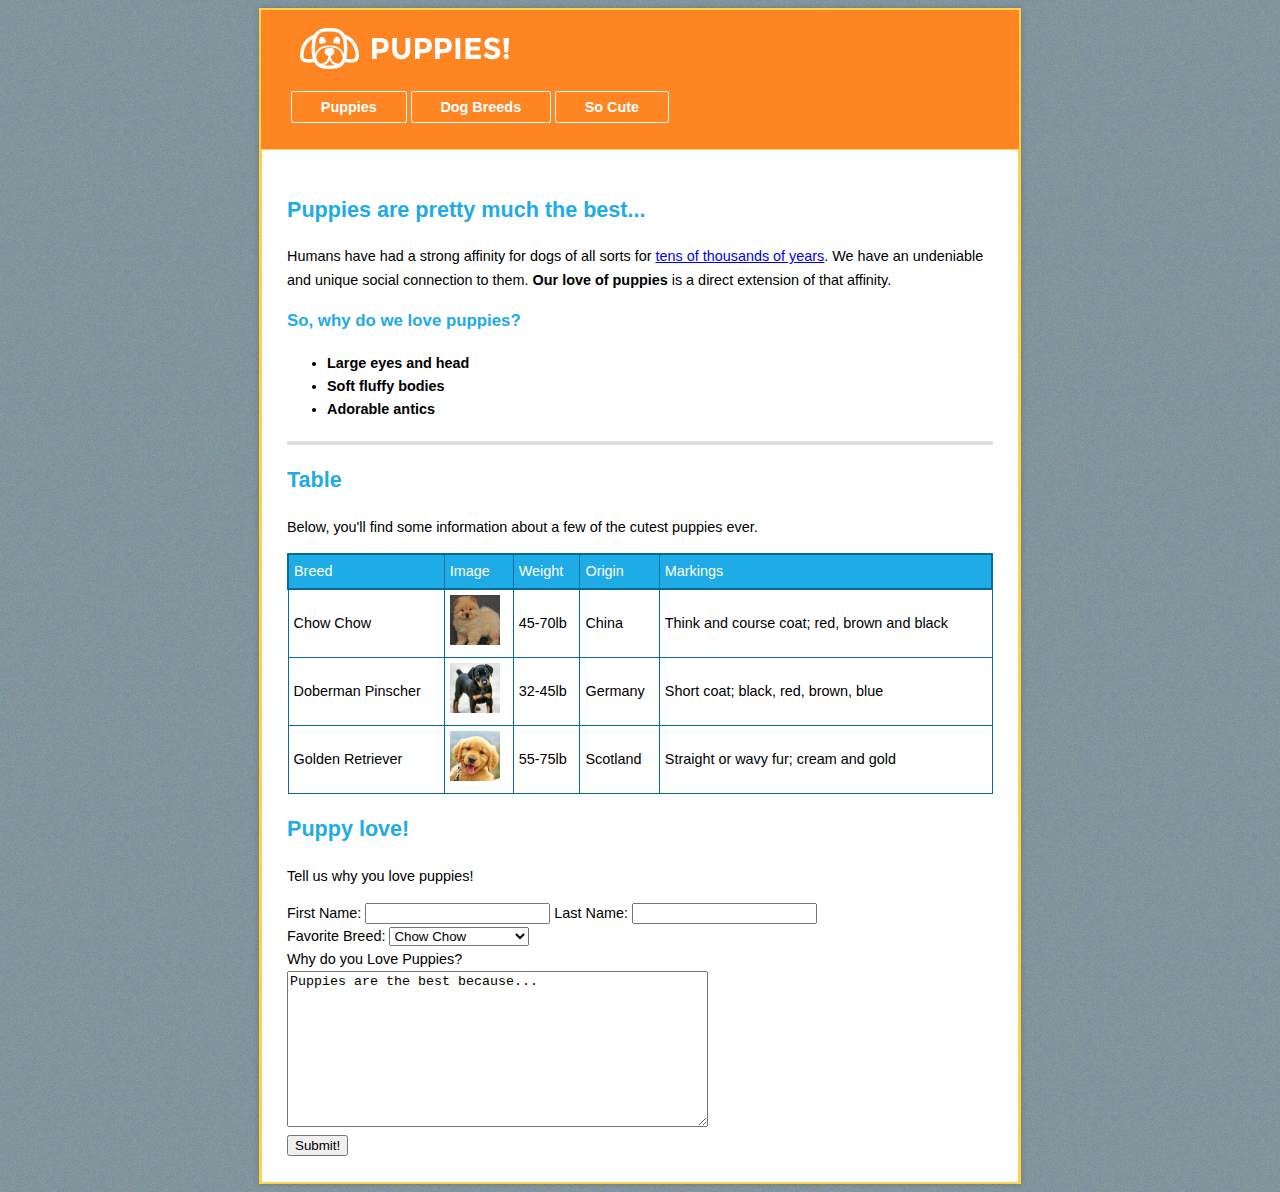
==== Puppy Love/css_styling_assessment/files/index.html @ 2c71f8c8 "initial commit" ====
<!DOCTYPE html>
<html>
    <head>
        <meta charset="UTF-8">
        <title>Puppies!</title>

        <link rel="stylesheet" href="style.css">
    </head>
    <body>

        <div>
            <header id="site_header">

                <a id="logo"><img src="img/logo.png" alt="Puppy Logo"></a>

                <nav class="main_navigation">
                    <a href="#">Puppies</a>
                    <a href="#">Dog Breeds</a>
                    <a href="#">So Cute</a>
                </nav>
            </header>

            <div id="page_content">

                <section>
                    <h2>Puppies are pretty much the best...</h2>

                    <p>Humans have had a strong affinity for dogs of all sorts for <a href="#">tens of thousands of years</a>. We have an undeniable and unique social connection to them. <strong>Our love of puppies</strong> is a direct extension of that affinity.</p>

                    <h3>So, why do we love puppies?</h3>

                    <ul>
                        <li>Large eyes and head</li>
                        <li>Soft fluffy bodies</li>
                        <li>Adorable antics</li>
                    </ul>
                </section>

                <section>
                    <h2>Table</h2>

                    <p>Below, you'll find some information about a few of the cutest puppies ever.</p>

                    <table>
                        <thead>
                            <tr>
                                <td>Breed</td>
                                <td>Image</td>
                                <td>Weight</td>
                                <td>Origin</td>
                                <td>Markings</td>
                            </tr>
                        </thead>
                        <tbody>
                            <tr>
                                <td>Chow Chow</td>
                                <td><img src="img/puppy__12.jpg" alt=""></td>
                                <td>45-70lb</td>
                                <td>China</td>
                                <td>Think and course coat; red, brown and black</td>
                            </tr>
                            <tr>
                                <td>Doberman Pinscher</td>
                                <td><img src="img/puppy__13.jpg" alt=""></td>
                                <td>32-45lb</td>
                                <td>Germany</td>
                                <td>Short coat; black, red, brown, blue</td>
                            </tr>
                            <tr>
                                <td>Golden Retriever</td>
                                <td><img src="img/puppy__11.jpg" alt=""></td>
                                <td>55-75lb</td>
                                <td>Scotland</td>
                                <td>Straight or wavy fur; cream and gold</td>
                            </tr>
                        </tbody>
                    </table>

                </section>

                <section>
                    <h2>Puppy love!</h2>

                    <p>Tell us why you love puppies!</p>

                    <form action="#">

                        <div class="name">
                            <label for="first_name">First Name:</label>
                            <input type="text" name="first_name" id="first_name">
                            <label for="last_name">Last Name:</label>
                            <input type="text" name="last_name" id="last_name">
                        </div>
                        <div class="city_container">
                            <label for="city">Favorite Breed:</label>
                            <select name="city" id="city">
                                <option value="south_carolina">Chow Chow</option>
                                <option value="california">Doberman Pinscher</option>
                                <option value="new_york">Golden Retriever</option>
                            </select>
                        </div>
                        <div>
                            <label for="bio">Why do you Love Puppies?</label>
                            <br>
                            <textarea name="bio" id="bio" cols="50" rows="10">Puppies are the best because...</textarea>
                        </div>

                        <div class="submit_container">
                            <input type="submit" id="submit_button" value="Submit!">
                        </div>
                    </form>

                </section>
            </div>
        </div>
    </body>
</html>
---- Puppy Love/css_styling_assessment/files/style.css ----
/*
font info:
    family - Helvetica, Arial, sans-serif
    line-height - 1.6


colors:
    light gray - ##eee
    gray - #dddddd
    yellow - #ffd24a
    orange - #ff8523
    blue - #1fabe5
    dark blue - #046c97
*/

body{
  font-family: helvetica, arial, sans-serif;
  font-size: 90%;
  line-height: 1.6;
  background-image: url(img/bg.jpg);
}

body > div{
  width: 760px;
  margin-left: auto;
  margin-right: auto;
  background: #ffd24a;
  padding: 1px;
  box-shadow: 0 0 6px rgba( 0, 0, 0, 0.2 );
}

#site_header{
  background-color: #ff8523;
  border: 1px solid #ffd24a;
  border-radius: 2px;
  padding: 15px;
}

#logo{
  padding: 15px;
}

.main_navigation{
  padding: 15px;
}

.main_navigation a{
  padding: .5em 2em;
  text-decoration: none;
  border: 1px solid white;
  border-radius: 2px;
  color: white;
  font-weight: bold;
}

#page_content{
  background-color: white;
  border-top: 0;
  border-right: 1px solid #ffd24a;
  border-bottom: 1px solid #ffd24a;
  border-left: 1px solid #ffd24a;
  border-radius: 2px;
  padding: 25px;
  margin: 0 1px;
}

ul{
  font-weight: bold;
  padding-bottom: 20px;
  border-bottom: 4px solid #dddddd;
}

h2{
  color: #1fabe5;
}

h3{
  color: #1fabe5;
}

table{
  width: 100%;
  height: auto;
  padding: 5px;
  border-collapse: collapse;
}

td{
  padding: 5px;
  border: 1px solid #046c97;
}

td > img{
  height: 50px;
  width: 50px;
}

thead{
  background-color: #1fabe5;
  font-weight: normal;
  color: white;
  padding: 10px;
  border: 2px solid #046c97;
}

form{
  width: 100%;
  height: auto;
  background-color: ##eee;
  border: 1px solid ##eee;

}

form > div{
  #name{
    font-style: normal;
    font-weight: bold;
    color: white;
    background-color: #ff8523;
    
  }
}
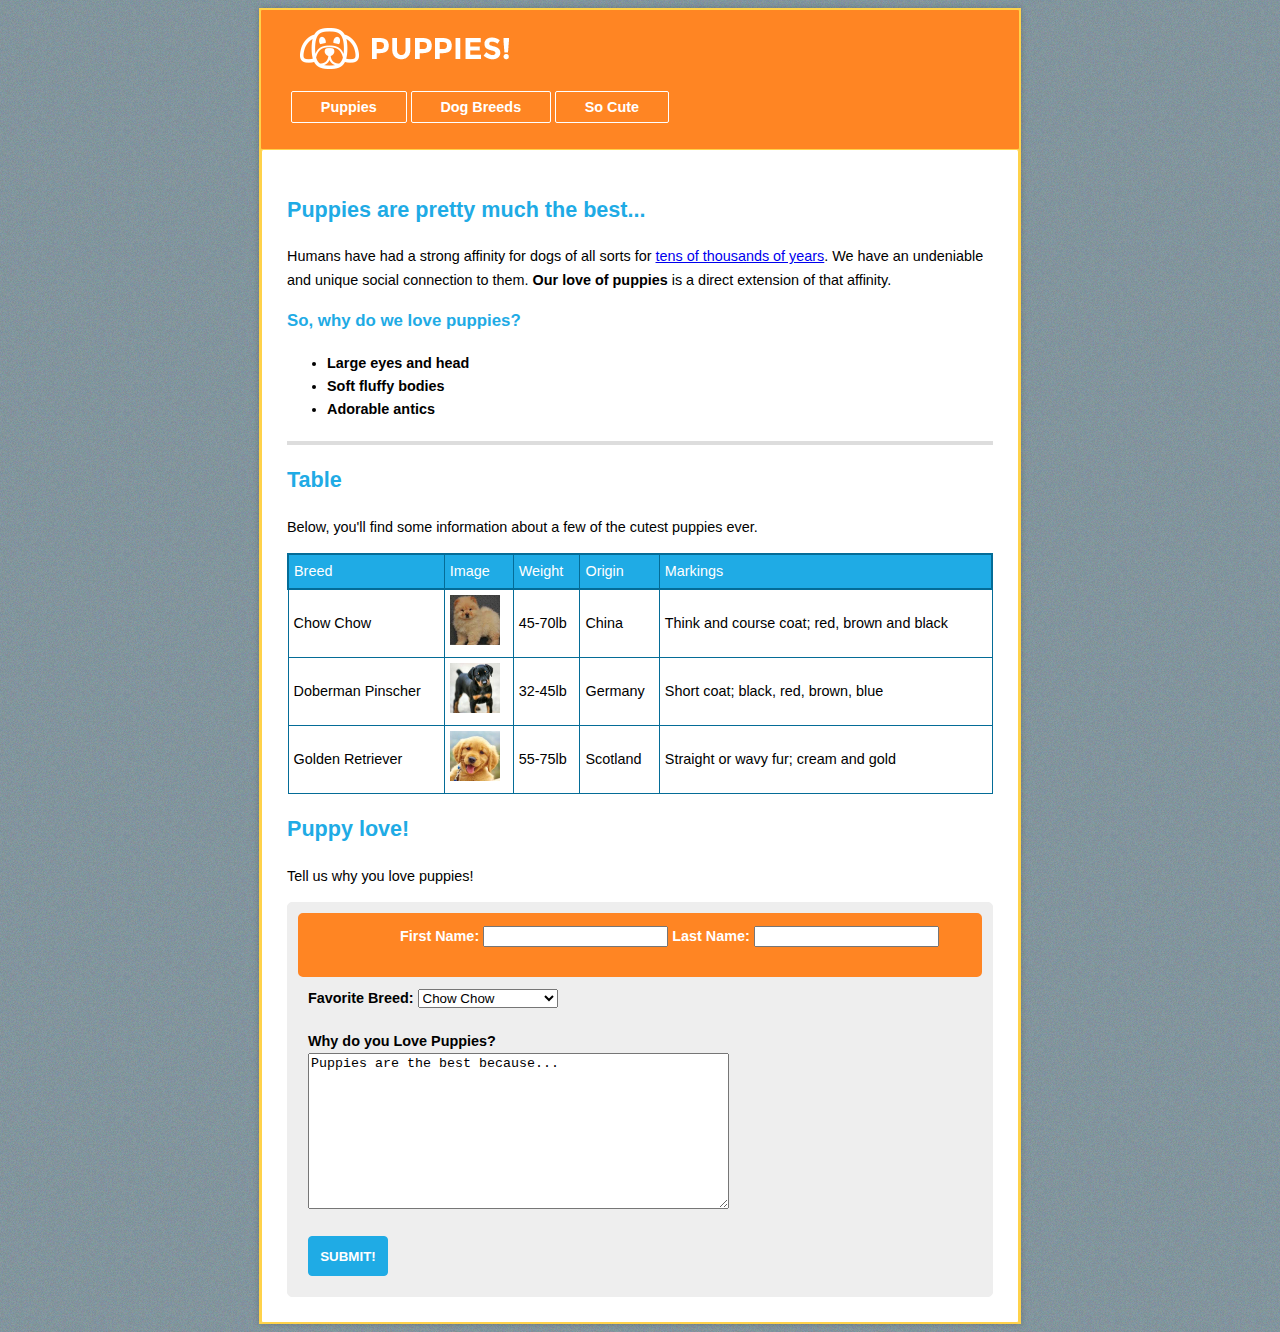
==== commit 14275e17: "resubmit" ====
--- a/Puppy Love/css_styling_assessment/files/index.html
+++ b/Puppy Love/css_styling_assessment/files/index.html
@@ -83,6 +83,8 @@
 
                     <p>Tell us why you love puppies!</p>
 
+                    <div class="form">
+
                     <form action="#">
 
                         <div class="name">
@@ -100,16 +102,18 @@
                             </select>
                         </div>
                         <div>
+                          <div class="bio">
                             <label for="bio">Why do you Love Puppies?</label>
                             <br>
                             <textarea name="bio" id="bio" cols="50" rows="10">Puppies are the best because...</textarea>
+                          </div>
                         </div>
 
                         <div class="submit_container">
                             <input type="submit" id="submit_button" value="Submit!">
                         </div>
                     </form>
-
+                  </div>
                 </section>
             </div>
         </div>
--- a/Puppy Love/css_styling_assessment/files/style.css
+++ b/Puppy Love/css_styling_assessment/files/style.css
@@ -13,14 +13,14 @@
     dark blue - #046c97
 */
 
-body{
+body {
   font-family: helvetica, arial, sans-serif;
   font-size: 90%;
   line-height: 1.6;
   background-image: url(img/bg.jpg);
 }
 
-body > div{
+body > div {
   width: 760px;
   margin-left: auto;
   margin-right: auto;
@@ -29,22 +29,22 @@
   box-shadow: 0 0 6px rgba( 0, 0, 0, 0.2 );
 }
 
-#site_header{
+#site_header {
   background-color: #ff8523;
   border: 1px solid #ffd24a;
   border-radius: 2px;
   padding: 15px;
 }
 
-#logo{
+#logo {
   padding: 15px;
 }
 
-.main_navigation{
+.main_navigation {
   padding: 15px;
 }
 
-.main_navigation a{
+.main_navigation a {
   padding: .5em 2em;
   text-decoration: none;
   border: 1px solid white;
@@ -53,7 +53,7 @@
   font-weight: bold;
 }
 
-#page_content{
+#page_content {
   background-color: white;
   border-top: 0;
   border-right: 1px solid #ffd24a;
@@ -64,38 +64,38 @@
   margin: 0 1px;
 }
 
-ul{
+ul {
   font-weight: bold;
   padding-bottom: 20px;
   border-bottom: 4px solid #dddddd;
 }
 
-h2{
+h2 {
   color: #1fabe5;
 }
 
-h3{
+h3 {
   color: #1fabe5;
 }
 
-table{
+table {
   width: 100%;
   height: auto;
   padding: 5px;
   border-collapse: collapse;
 }
 
-td{
+td {
   padding: 5px;
   border: 1px solid #046c97;
 }
 
-td > img{
+td > img {
   height: 50px;
   width: 50px;
 }
 
-thead{
+thead {
   background-color: #1fabe5;
   font-weight: normal;
   color: white;
@@ -103,20 +103,49 @@
   border: 2px solid #046c97;
 }
 
-form{
-  width: 100%;
+form {
   height: auto;
-  background-color: ##eee;
-  border: 1px solid ##eee;
-
+  padding: 10px;
+  background: #eee;
+  border: 1px solid #eee;
+  border-radius: 5px;
+  display: flex;
+  flex-direction: column;
+  justify-content: center;
 }
 
-form > div{
-  #name{
-    font-style: normal;
-    font-weight: bold;
-    color: white;
-    background-color: #ff8523;
-    
-  }
+.name {
+  font-style: normal;
+  font-weight: bold;
+  color: white;
+  background: #ff8523;
+  border: 2px solid #ff8523;
+  height: 50px;
+  margin: 0;
+  border-radius: 5px;
+  padding-left: 100px;
+  padding-right: 40px;
+  padding-top: 10px;
 }
+
+.city_container {
+  font-weight: bold;
+  margin: 10px;
+}
+
+.bio {
+  font-weight: bold;
+  margin: 10px
+}
+
+#submit_button{
+  width: 80px;
+  height: 40px;
+  margin: 10px;
+  border: 1px solid #1fabe5;
+  border-radius: 4px;
+  background: #1fabe5;
+  text-transform: uppercase;
+  color: white;
+  font-weight: bold;
+}
